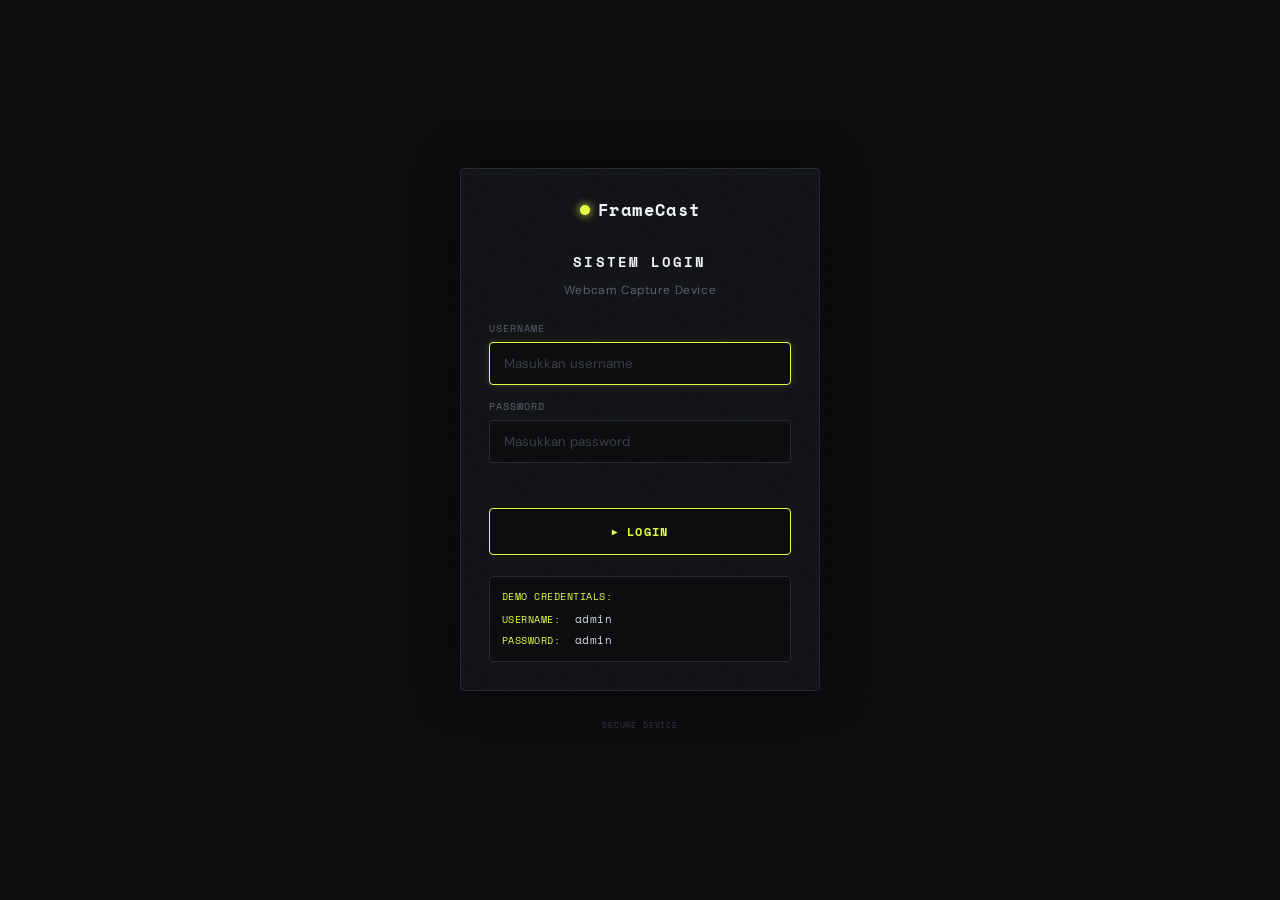
==== frontend/index.html @ 86610c63 "commit pertama" ====
<!doctype html>
<html lang="id">
  <head>
    <meta charset="UTF-8" />
    <meta name="viewport" content="width=device-width, initial-scale=1.0" />
    <title>FrameCast — Webcam Capture Device</title>
    <link rel="stylesheet" href="style.css" />
    <link rel="preconnect" href="https://fonts.googleapis.com" />
    <link
      href="https://fonts.googleapis.com/css2?family=Space+Mono:wght@400;700&family=DM+Sans:wght@300;400;500&display=swap"
      rel="stylesheet"
    />
  </head>
  <body>
    <div class="noise-overlay"></div>

    <header class="header">
      <div class="logo">
        <span class="logo-dot"></span>
        <span class="logo-text">FrameCast</span>
      </div>
      <div class="status-bar">
        <span class="status-indicator" id="statusIndicator"></span>
        <span class="status-label" id="statusLabel">OFFLINE</span>
        <button class="btn btn-logout" id="btnLogout" title="Logout">
          <span class="btn-icon">⊗</span> LOGOUT
        </button>
      </div>
    </header>

    <main class="main">
      <!-- Video Preview -->
      <section class="preview-section">
        <div class="video-wrapper">
          <div class="corner tl"></div>
          <div class="corner tr"></div>
          <div class="corner bl"></div>
          <div class="corner br"></div>

          <video id="videoFeed" autoplay playsinline muted></video>

          <!-- Idle overlay -->
          <div class="idle-overlay" id="idleOverlay">
            <div class="idle-icon">
              <svg
                viewBox="0 0 48 48"
                fill="none"
                xmlns="http://www.w3.org/2000/svg"
              >
                <circle
                  cx="24"
                  cy="24"
                  r="10"
                  stroke="currentColor"
                  stroke-width="2"
                />
                <path
                  d="M6 18V14C6 11.8 7.8 10 10 10H14"
                  stroke="currentColor"
                  stroke-width="2"
                  stroke-linecap="round"
                />
                <path
                  d="M42 18V14C42 11.8 40.2 10 38 10H34"
                  stroke="currentColor"
                  stroke-width="2"
                  stroke-linecap="round"
                />
                <path
                  d="M6 30V34C6 36.2 7.8 38 10 38H14"
                  stroke="currentColor"
                  stroke-width="2"
                  stroke-linecap="round"
                />
                <path
                  d="M42 30V34C42 36.2 40.2 38 38 38H34"
                  stroke="currentColor"
                  stroke-width="2"
                  stroke-linecap="round"
                />
              </svg>
            </div>
            <p>Kamera belum aktif</p>
            <p class="idle-sub">Tekan "Start Camera" untuk memulai</p>
          </div>

          <!-- Recording indicator -->
          <div class="rec-badge" id="recBadge">
            <span class="rec-dot"></span> REC
          </div>

          <!-- Frame counter -->
          <div class="frame-counter" id="frameCounter">
            FRAME: <span id="frameCount">0</span>
          </div>
        </div>

        <!-- Hidden canvas for capture -->
        <canvas id="captureCanvas" style="display: none"></canvas>
      </section>

      <!-- Controls & Stats -->
      <section class="controls-section">
        <div class="controls-group">
          <button class="btn btn-start" id="btnStart">
            <span class="btn-icon">▶</span>
            Start Camera
          </button>
          <button class="btn btn-stop" id="btnStop" disabled>
            <span class="btn-icon">■</span>
            Stop Camera
          </button>
        </div>

        <!-- Config Panel -->
        <div class="config-panel">
          <h3 class="config-title">KONFIGURASI</h3>

          <div class="config-row">
            <label for="endpointUrl">Backend Endpoint</label>
            <input
              type="text"
              id="endpointUrl"
              value="http://localhost:5000/upload"
              placeholder="http://localhost:5000/upload"
            />
          </div>

          <div class="config-row">
            <label for="captureInterval">Interval Kirim (ms)</label>
            <div class="range-wrapper">
              <input
                type="range"
                id="captureInterval"
                min="500"
                max="5000"
                step="500"
                value="1000"
              />
              <span class="range-value" id="intervalDisplay">1000 ms</span>
            </div>
          </div>

          <div class="config-row">
            <label for="captureSize">Resolusi Frame</label>
            <select id="captureSize">
              <option value="320x240">320 × 240</option>
              <option value="416x416" selected>416 × 416</option>
              <option value="640x480">640 × 480</option>
            </select>
          </div>

          <div class="config-row">
            <label for="jpegQuality">JPEG Quality</label>
            <div class="range-wrapper">
              <input
                type="range"
                id="jpegQuality"
                min="0.3"
                max="1"
                step="0.1"
                value="0.7"
              />
              <span class="range-value" id="qualityDisplay">0.7</span>
            </div>
          </div>
        </div>

        <!-- Stats Panel -->
        <div class="stats-panel">
          <h3 class="config-title">STATISTIK</h3>
          <div class="stats-grid">
            <div class="stat-item">
              <span class="stat-value" id="statSent">0</span>
              <span class="stat-label">Terkirim</span>
            </div>
            <div class="stat-item">
              <span class="stat-value" id="statFailed">0</span>
              <span class="stat-label">Gagal</span>
            </div>
            <div class="stat-item">
              <span class="stat-value" id="statSize">—</span>
              <span class="stat-label">Ukuran Terakhir</span>
            </div>
            <div class="stat-item">
              <span class="stat-value" id="statLatency">—</span>
              <span class="stat-label">Latency</span>
            </div>
          </div>
        </div>

        <!-- Log -->
        <div class="log-panel">
          <h3 class="config-title">
            LOG <span class="log-clear" id="logClear">CLEAR</span>
          </h3>
          <div class="log-output" id="logOutput"></div>
        </div>
      </section>
    </main>

    <!-- Scripts -->
    <script src="auth.js"></script>
    <script src="script.js"></script>
  </body>
</html>
---- frontend/style.css ----
/* =========================================================
   FrameCast — style.css
   Aesthetic: Industrial / utilitarian dark terminal
   ========================================================= */

/* --- Reset & Base ---------------------------------------- */
*,
*::before,
*::after {
  box-sizing: border-box;
  margin: 0;
  padding: 0;
}

:root {
  --bg: #0b0c0e;
  --surface: #111317;
  --surface2: #181b20;
  --border: #252930;
  --accent: #e8ff47; /* electric yellow-green */
  --accent2: #ff4d6a; /* alert red */
  --accent3: #47c4ff; /* info blue */
  --text: #d6dae2;
  --text-dim: #5a6070;
  --text-bright: #f0f3f8;
  --mono: "Space Mono", monospace;
  --sans: "DM Sans", sans-serif;
  --radius: 4px;
  --gap: 1.5rem;
}

html,
body {
  height: 100%;
  background: var(--bg);
  color: var(--text);
  font-family: var(--sans);
  font-size: 14px;
  line-height: 1.6;
  overflow-x: hidden;
}

/* Noise texture overlay */
.noise-overlay {
  position: fixed;
  inset: 0;
  pointer-events: none;
  z-index: 999;
  opacity: 0.025;
  background-image: url("data:image/svg+xml,%3Csvg viewBox='0 0 256 256' xmlns='http://www.w3.org/2000/svg'%3E%3Cfilter id='n'%3E%3CfeTurbulence type='fractalNoise' baseFrequency='0.9' numOctaves='4' stitchTiles='stitch'/%3E%3C/filter%3E%3Crect width='100%25' height='100%25' filter='url(%23n)'/%3E%3C/svg%3E");
  background-size: 128px;
}

/* --- Header --------------------------------------------- */
.header {
  display: flex;
  align-items: center;
  justify-content: space-between;
  padding: 1rem 2rem;
  border-bottom: 1px solid var(--border);
  background: var(--surface);
  position: sticky;
  top: 0;
  z-index: 100;
}

.logo {
  display: flex;
  align-items: center;
  gap: 0.6rem;
  font-family: var(--mono);
  font-size: 1rem;
  font-weight: 700;
  letter-spacing: 0.08em;
  color: var(--text-bright);
}

.logo-dot {
  width: 10px;
  height: 10px;
  border-radius: 50%;
  background: var(--accent);
  box-shadow: 0 0 8px var(--accent);
}

.status-bar {
  display: flex;
  align-items: center;
  gap: 0.5rem;
  font-family: var(--mono);
  font-size: 0.7rem;
  letter-spacing: 0.12em;
  color: var(--text-dim);
}

.status-indicator {
  width: 8px;
  height: 8px;
  border-radius: 50%;
  background: var(--text-dim);
  transition:
    background 0.3s,
    box-shadow 0.3s;
}

.status-indicator.active {
  background: var(--accent);
  box-shadow: 0 0 8px var(--accent);
  animation: pulse 1.5s infinite;
}

.status-indicator.error {
  background: var(--accent2);
  box-shadow: 0 0 8px var(--accent2);
}

@keyframes pulse {
  0%,
  100% {
    opacity: 1;
  }
  50% {
    opacity: 0.4;
  }
}

/* --- Main Layout ----------------------------------------- */
.main {
  display: grid;
  grid-template-columns: 1fr 380px;
  gap: var(--gap);
  padding: var(--gap) 2rem;
  min-height: calc(100vh - 57px);
}

/* --- Video Section -------------------------------------- */
.preview-section {
  display: flex;
  flex-direction: column;
  gap: 1rem;
}

.video-wrapper {
  position: relative;
  width: 100%;
  aspect-ratio: 4/3;
  background: #07080a;
  border: 1px solid var(--border);
  border-radius: var(--radius);
  overflow: hidden;
}

/* Scanning-frame corner decorations */
.corner {
  position: absolute;
  width: 20px;
  height: 20px;
  z-index: 10;
}
.corner.tl {
  top: 10px;
  left: 10px;
  border-top: 2px solid var(--accent);
  border-left: 2px solid var(--accent);
}
.corner.tr {
  top: 10px;
  right: 10px;
  border-top: 2px solid var(--accent);
  border-right: 2px solid var(--accent);
}
.corner.bl {
  bottom: 10px;
  left: 10px;
  border-bottom: 2px solid var(--accent);
  border-left: 2px solid var(--accent);
}
.corner.br {
  bottom: 10px;
  right: 10px;
  border-bottom: 2px solid var(--accent);
  border-right: 2px solid var(--accent);
}

#videoFeed {
  width: 100%;
  height: 100%;
  object-fit: cover;
  display: block;
}

/* Idle overlay */
.idle-overlay {
  position: absolute;
  inset: 0;
  display: flex;
  flex-direction: column;
  align-items: center;
  justify-content: center;
  gap: 0.5rem;
  background: #07080a;
  color: var(--text-dim);
  font-family: var(--mono);
  font-size: 0.75rem;
  letter-spacing: 0.05em;
  z-index: 5;
  transition: opacity 0.4s;
}

.idle-overlay.hidden {
  opacity: 0;
  pointer-events: none;
}

.idle-icon {
  width: 64px;
  height: 64px;
  opacity: 0.3;
  margin-bottom: 0.5rem;
}
.idle-icon svg {
  width: 100%;
  height: 100%;
}

.idle-sub {
  opacity: 0.5;
  font-size: 0.65rem;
}

/* REC badge */
.rec-badge {
  position: absolute;
  top: 14px;
  right: 14px;
  display: flex;
  align-items: center;
  gap: 6px;
  background: rgba(0, 0, 0, 0.7);
  border: 1px solid rgba(255, 77, 106, 0.4);
  color: var(--accent2);
  font-family: var(--mono);
  font-size: 0.65rem;
  font-weight: 700;
  letter-spacing: 0.15em;
  padding: 4px 10px;
  border-radius: 2px;
  z-index: 10;
  opacity: 0;
  transition: opacity 0.3s;
}

.rec-badge.visible {
  opacity: 1;
}

.rec-dot {
  width: 6px;
  height: 6px;
  border-radius: 50%;
  background: var(--accent2);
  animation: pulse 1s infinite;
}

/* Frame counter */
.frame-counter {
  position: absolute;
  bottom: 14px;
  left: 14px;
  font-family: var(--mono);
  font-size: 0.65rem;
  letter-spacing: 0.1em;
  color: var(--accent);
  opacity: 0.7;
  z-index: 10;
}

/* Scanline effect on active video */
.video-wrapper.scanning::after {
  content: "";
  position: absolute;
  inset: 0;
  background: repeating-linear-gradient(
    0deg,
    transparent,
    transparent 2px,
    rgba(0, 0, 0, 0.06) 2px,
    rgba(0, 0, 0, 0.06) 4px
  );
  pointer-events: none;
  z-index: 4;
}

/* Send flash animation */
@keyframes sendFlash {
  0% {
    box-shadow: inset 0 0 0 2px var(--accent);
  }
  100% {
    box-shadow: inset 0 0 0 0px transparent;
  }
}

.video-wrapper.flash {
  animation: sendFlash 0.3s ease-out;
}

/* --- Controls Section ----------------------------------- */
.controls-section {
  display: flex;
  flex-direction: column;
  gap: 1rem;
  overflow-y: auto;
}

/* --- Buttons -------------------------------------------- */
.controls-group {
  display: grid;
  grid-template-columns: 1fr 1fr;
  gap: 0.75rem;
}

.btn {
  display: flex;
  align-items: center;
  justify-content: center;
  gap: 0.5rem;
  padding: 0.75rem 1rem;
  border: 1px solid var(--border);
  border-radius: var(--radius);
  font-family: var(--mono);
  font-size: 0.75rem;
  font-weight: 700;
  letter-spacing: 0.1em;
  cursor: pointer;
  transition: all 0.2s;
  background: var(--surface2);
  color: var(--text-dim);
}

.btn:disabled {
  opacity: 0.3;
  cursor: not-allowed;
}

.btn-icon {
  font-size: 0.65rem;
}

.btn-start {
  border-color: var(--accent);
  color: var(--accent);
}

.btn-start:not(:disabled):hover {
  background: var(--accent);
  color: #000;
  box-shadow: 0 0 16px rgba(232, 255, 71, 0.3);
}

.btn-stop {
  border-color: var(--accent2);
  color: var(--accent2);
}

.btn-stop:not(:disabled):hover {
  background: var(--accent2);
  color: #fff;
  box-shadow: 0 0 16px rgba(255, 77, 106, 0.3);
}

/* --- Config Panel --------------------------------------- */
.config-panel,
.stats-panel,
.log-panel {
  background: var(--surface);
  border: 1px solid var(--border);
  border-radius: var(--radius);
  padding: 1rem;
}

.config-title {
  font-family: var(--mono);
  font-size: 0.65rem;
  letter-spacing: 0.18em;
  color: var(--text-dim);
  margin-bottom: 0.85rem;
  display: flex;
  align-items: center;
  gap: 0.5rem;
}

.config-title::after {
  content: "";
  flex: 1;
  height: 1px;
  background: var(--border);
}

.config-row {
  display: flex;
  flex-direction: column;
  gap: 0.35rem;
  margin-bottom: 0.85rem;
}

.config-row:last-child {
  margin-bottom: 0;
}

.config-row label {
  font-family: var(--mono);
  font-size: 0.65rem;
  letter-spacing: 0.08em;
  color: var(--text-dim);
}

.config-row input[type="text"],
.config-row select {
  background: var(--bg);
  border: 1px solid var(--border);
  border-radius: var(--radius);
  color: var(--text);
  font-family: var(--mono);
  font-size: 0.75rem;
  padding: 0.5rem 0.75rem;
  outline: none;
  transition: border-color 0.2s;
}

.config-row input[type="text"]:focus,
.config-row select:focus {
  border-color: var(--accent);
}

.config-row select {
  appearance: none;
  cursor: pointer;
}

.range-wrapper {
  display: flex;
  align-items: center;
  gap: 0.75rem;
}

input[type="range"] {
  flex: 1;
  appearance: none;
  height: 3px;
  background: var(--border);
  border-radius: 2px;
  outline: none;
  cursor: pointer;
}

input[type="range"]::-webkit-slider-thumb {
  appearance: none;
  width: 14px;
  height: 14px;
  border-radius: 50%;
  background: var(--accent);
  box-shadow: 0 0 6px rgba(232, 255, 71, 0.5);
  cursor: pointer;
  transition: transform 0.15s;
}

input[type="range"]::-webkit-slider-thumb:active {
  transform: scale(1.3);
}

.range-value {
  font-family: var(--mono);
  font-size: 0.7rem;
  color: var(--accent);
  min-width: 60px;
  text-align: right;
}

/* --- Stats Panel ---------------------------------------- */
.stats-grid {
  display: grid;
  grid-template-columns: 1fr 1fr;
  gap: 0.75rem;
}

.stat-item {
  background: var(--bg);
  border: 1px solid var(--border);
  border-radius: var(--radius);
  padding: 0.6rem 0.75rem;
  display: flex;
  flex-direction: column;
  gap: 0.2rem;
}

.stat-value {
  font-family: var(--mono);
  font-size: 1.2rem;
  font-weight: 700;
  color: var(--accent);
  letter-spacing: 0.05em;
}

.stat-label {
  font-family: var(--mono);
  font-size: 0.6rem;
  letter-spacing: 0.1em;
  color: var(--text-dim);
  text-transform: uppercase;
}

/* --- Log Panel ------------------------------------------ */
.log-clear {
  font-size: 0.6rem;
  color: var(--accent2);
  cursor: pointer;
  margin-left: auto;
  letter-spacing: 0.1em;
}

.log-clear::before {
  content: none;
}

.log-output {
  height: 160px;
  overflow-y: auto;
  font-family: var(--mono);
  font-size: 0.65rem;
  line-height: 1.8;
  color: var(--text-dim);
  background: var(--bg);
  border: 1px solid var(--border);
  border-radius: var(--radius);
  padding: 0.5rem 0.75rem;
}

.log-output::-webkit-scrollbar {
  width: 4px;
}
.log-output::-webkit-scrollbar-thumb {
  background: var(--border);
  border-radius: 2px;
}

.log-line {
  display: block;
}
.log-line.success {
  color: var(--accent);
}
.log-line.error {
  color: var(--accent2);
}
.log-line.info {
  color: var(--accent3);
}

/* =========================================================
   LOGIN PAGE STYLING
   ========================================================= */

/* Login Container - Full screen centered layout */
.login-container {
  display: flex;
  flex-direction: column;
  align-items: center;
  justify-content: center;
  min-height: 100vh;
  padding: 2rem 1rem;
  gap: 2rem;
}

/* Login Card - Main form container */
.login-card {
  width: 100%;
  max-width: 360px;
  background: var(--surface);
  border: 1px solid var(--border);
  border-radius: var(--radius);
  padding: 2rem;
  display: flex;
  flex-direction: column;
  gap: 1.5rem;
  box-shadow: 0 0 40px rgba(0, 0, 0, 0.5);
}

/* Login Logo */
.login-logo {
  display: flex;
  align-items: center;
  justify-content: center;
  gap: 0.6rem;
  font-family: var(--mono);
  font-size: 1.2rem;
  font-weight: 700;
  letter-spacing: 0.08em;
  color: var(--text-bright);
  margin-bottom: 0.5rem;
}

/* Login Header */
.login-header {
  text-align: center;
}

.login-title {
  font-family: var(--mono);
  font-size: 1rem;
  font-weight: 700;
  letter-spacing: 0.15em;
  color: var(--text-bright);
  margin-bottom: 0.5rem;
}

.login-subtitle {
  font-family: var(--sans);
  font-size: 0.85rem;
  color: var(--text-dim);
  letter-spacing: 0.05em;
}

/* Login Form */
.login-form {
  display: flex;
  flex-direction: column;
  gap: 1rem;
}

/* Form Group */
.form-group {
  display: flex;
  flex-direction: column;
  gap: 0.4rem;
}

.form-label {
  font-family: var(--mono);
  font-size: 0.7rem;
  letter-spacing: 0.1em;
  color: var(--text-dim);
  text-transform: uppercase;
}

.form-input {
  background: var(--bg);
  border: 1px solid var(--border);
  border-radius: var(--radius);
  color: var(--text);
  font-family: var(--sans);
  font-size: 0.95rem;
  padding: 0.85rem 1rem;
  outline: none;
  transition: all 0.2s;
}

.form-input:focus {
  border-color: var(--accent);
  box-shadow: 0 0 8px rgba(232, 255, 71, 0.15);
}

.form-input::placeholder {
  color: var(--text-dim);
  opacity: 0.6;
}

/* Error Message */
.error-message {
  min-height: 1.2rem;
  font-family: var(--mono);
  font-size: 0.8rem;
  letter-spacing: 0.05em;
  opacity: 0;
  transition: opacity 0.2s;
  text-align: center;
}

.error-message.visible {
  opacity: 1;
}

.error-message.error {
  color: var(--accent2);
}

.error-message.success {
  color: var(--accent);
}

/* Login Button */
.login-button {
  display: flex;
  align-items: center;
  justify-content: center;
  gap: 0.6rem;
  padding: 1rem;
  border: 1px solid var(--accent);
  border-radius: var(--radius);
  background: var(--bg);
  color: var(--accent);
  font-family: var(--mono);
  font-size: 0.85rem;
  font-weight: 700;
  letter-spacing: 0.1em;
  cursor: pointer;
  transition: all 0.2s;
  text-transform: uppercase;
}

.login-button:not(:disabled):hover {
  background: var(--accent);
  color: #000;
  box-shadow: 0 0 20px rgba(232, 255, 71, 0.3);
  transform: translateY(-1px);
}

.login-button:disabled {
  opacity: 0.5;
  cursor: not-allowed;
}

.login-button-icon {
  font-size: 0.7rem;
}

/* Login Info - Demo credentials */
.login-info {
  background: var(--bg);
  border: 1px solid var(--border);
  border-radius: var(--radius);
  padding: 0.85rem;
  font-size: 0.75rem;
}

.info-label {
  font-family: var(--mono);
  letter-spacing: 0.05em;
  color: var(--text-dim);
}

.login-info .info-label {
  display: block;
  margin-bottom: 0.5rem;
  font-size: 0.7rem;
  text-transform: uppercase;
  color: var(--accent);
}

.info-text {
  font-family: var(--mono);
  color: var(--text);
  margin-bottom: 0.3rem;
  letter-spacing: 0.05em;
}

.info-text:last-child {
  margin-bottom: 0;
}

.info-text .info-label {
  margin: 0;
  display: inline;
  margin-right: 0.5rem;
}

/* Login Decoration */
.login-decoration {
  display: flex;
  align-items: center;
  gap: 1rem;
  color: var(--text-dim);
  font-family: var(--mono);
  font-size: 0.6rem;
  letter-spacing: 0.1em;
  opacity: 0.5;
}

.decoration-line {
  flex: 1;
  height: 1px;
  background: var(--border);
}

.decoration-text {
  white-space: nowrap;
}

/* Logout Button - Di halaman utama */
.btn-logout {
  border-color: var(--accent2);
  color: var(--accent2);
}

.btn-logout:not(:disabled):hover {
  background: var(--accent2);
  color: #fff;
  box-shadow: 0 0 16px rgba(255, 77, 106, 0.3);
}

/* --- Responsive ----------------------------------------- */
@media (max-width: 900px) {
  .main {
    grid-template-columns: 1fr;
    padding: 1rem;
  }

  .controls-section {
    overflow-y: unset;
  }

  .login-card {
    max-width: 100%;
  }
}

@media (max-width: 600px) {
  .login-card {
    padding: 1.5rem;
  }

  .login-title {
    font-size: 0.9rem;
  }

  .form-input {
    padding: 0.75rem 0.85rem;
  }
}
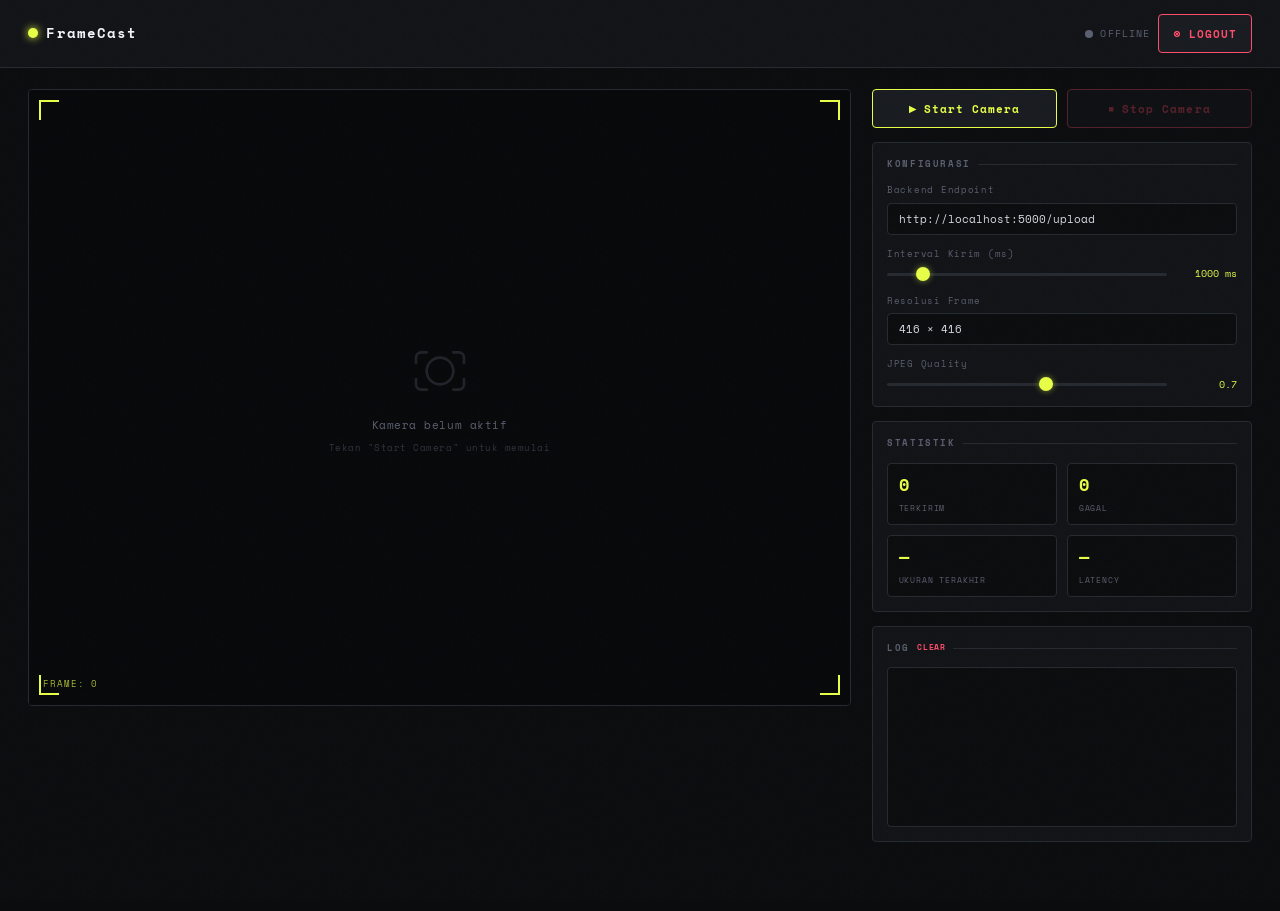
==== commit 953ac291: "tes firebase" ====
--- a/frontend/index.html
+++ b/frontend/index.html
@@ -200,7 +200,6 @@
     </main>
 
     <!-- Scripts -->
-    <script src="auth.js"></script>
-    <script src="script.js"></script>
+    <script type="module" src="script.js"></script>
   </body>
 </html>
